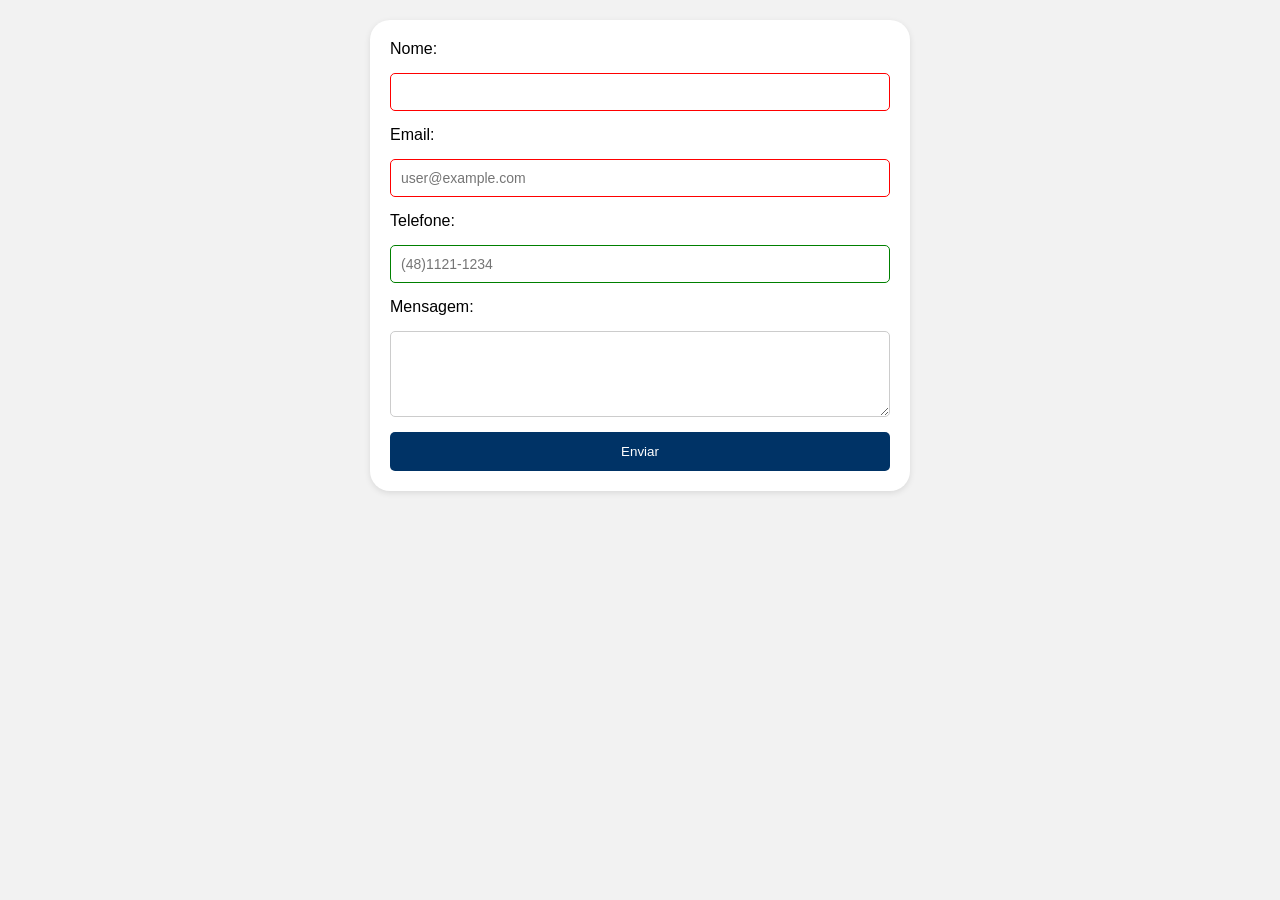
==== roteiro-6/contato.html @ 953780ac "Formulação e Estilização Avançada" ====
<!DOCTYPE html>
<html lang="en">

<head>
    <meta charset="UTF-8">
    <meta name="viewport" content="width=device-width, initial-scale=1.0">
    <title>Formulário de Contato</title>
    <link rel="stylesheet" href="assets/css/style.css">

</head>

<body>
    <form>
        <label for="nome">Nome:</label>
        <input type="text" id="nome" required minlength="3">
        <label for="email" required>Email:</label>
        <input type="email" id="email" required placeholder="user@example.com">
        <label for="telefone">Telefone:</label>
        <!-- <input type="tel" id="telefone" pattern="\d{3}-\d{3}-\d{4}" placeholder="123-456-7890"> -->
        <input type="tel" id="telefone" pattern="[0-9]{10,11}" placeholder="(48)1121-1234">
        <label for="mensagem">Mensagem:</label>
        <textarea id="mensagem" rows="4"></textarea>
        <button type="submit">Enviar</button>
    </form>
</body>

</html>
---- roteiro-6/assets/css/style.css ----
body {
font-family: Arial, sans-serif;
margin: 0;
background-color: #f2f2f2;
}    

.container {
width: 80%;
margin: 0 auto;
}

header {
background-color: #003366;
color: white;
padding: 20px;
text-align: center;
}

nav ul {
list-style: none;
padding: 0;
text-align: center;
}
/* objeto replicado: herança. UL= unorder list */

/* nav li {  
display: inline;
margin: 0 15px;
} */
/* li é um item dentro da lista */


nav a {
text-decoration: none;
color: #003366;
font-weight: bold;
}
/* a são os links. Todos os links dentro do a vão aparecer da cor especificada */

nav a:hover {
color: #ff6600;
font-size: 25px;
/* background-color: blueviolet;  */
/* aqui está sendo trabalhando o comportamento. Quando o mouse estiver por cima da palavra ele vai aparecer dessa cor. Isso é o hover */

/* https://www.w3schools.com/ para criação de páginas */
}
section {
background-color: white;
padding: 20px;
margin-top: 20px;
border-radius: 8px;
box-shadow: 0px 2px 6px rgba(0,0,0,0.1);
}

footer {
margin-top: 30px;
padding: 15px;
text-align: center;
font-size: 14px;
}

.cards {
    display: flex;
    gap: 20px; 
    /* border-radius: 8px; */
    box-shadow: 0px 2px 6px rgba(239, 101, 10, 0.15);
    justify-content: center;
    text-align: center;
    }

.card {
    display: flex;
    flex-direction: column;
    background-color: #f2f2f2;  
    padding: 20px;
    width: 250px;
    border-radius: 8px;
    box-shadow: 0px 2px 6px rgba(0,0,0,0.1);   
    text-align: center;
}

.card img {
width: 100%;
border-radius: 5px;
margin-bottom: 10px;
}

.card:hover {
transform: translateY(-5px);
box-shadow: 0px 4px 12px rgba(0,0,0,0.2);
transition: all 0.3s ease;
}

.cards:hover {
/* transform:skewX(30deg); */
transform: rotate(3deg); 
box-shadow: 10px 20px 20px rgba(0, 0, 0, 0.2);
background-color: #003366;
transition: all 0.3s ease;
}


/* @media(max-width: 768px){
.cards{
flex-direction: column;
align-items: center;
}
} */
/* serve para adaptar a tela para uso em telas menores */

form {
display: flex;  
flex-direction: column;
gap: 15px;
background-color: white;
padding: 20px;
border-radius: 20px;
box-shadow: 0px 2px 6px rgba(0,0,0,0.1);
max-width:500px;
margin: 20px auto;

/* para alterar borda ou sombreamento */

input, textarea, select {
padding: 10px;
border: 1px solid #ccc;
border-radius: 5px;
font-size: 14px;
}

input:focus, textarea:focus, select:focus {
outline: none;
border-color: #003366;
box-shadow: 0 0 20px rgba(0,51,102,0.3);
}


button {
background-color: #003366;
color: white;
padding: 12px;
border: none;
border-radius: 5px;
cursor: pointer;
transition: background-color 0.3s ease;
}
button:hover {
background-color: #e23ad4;
}

input:valid {
border-color: green;
}
input:invalid {
border-color: red;
}

@media(max-width: 768px){
form {
width: 90%;
}
}
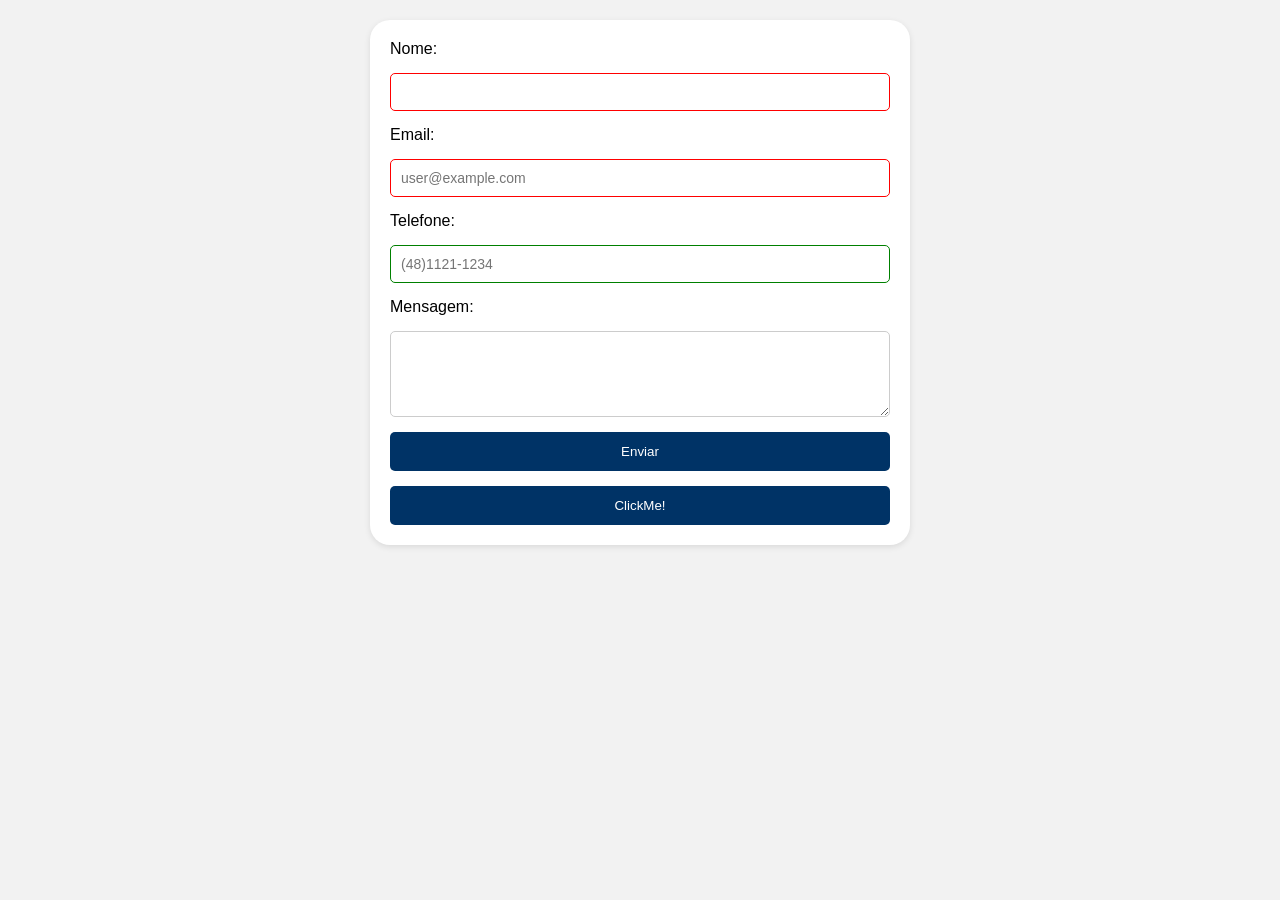
==== commit 2d22bea6: "Introdução ao JavaScript com inserção de um botão no contato" ====
--- a/roteiro-6/contato.html
+++ b/roteiro-6/contato.html
@@ -21,7 +21,9 @@
         <label for="mensagem">Mensagem:</label>
         <textarea id="mensagem" rows="4"></textarea>
         <button type="submit">Enviar</button>
+
+        <button type="button" onclick='document.getElementById("nome").value = "Hello Javascript!"'>ClickMe!</button>
     </form>
 </body>
 
-</html>+</html>
